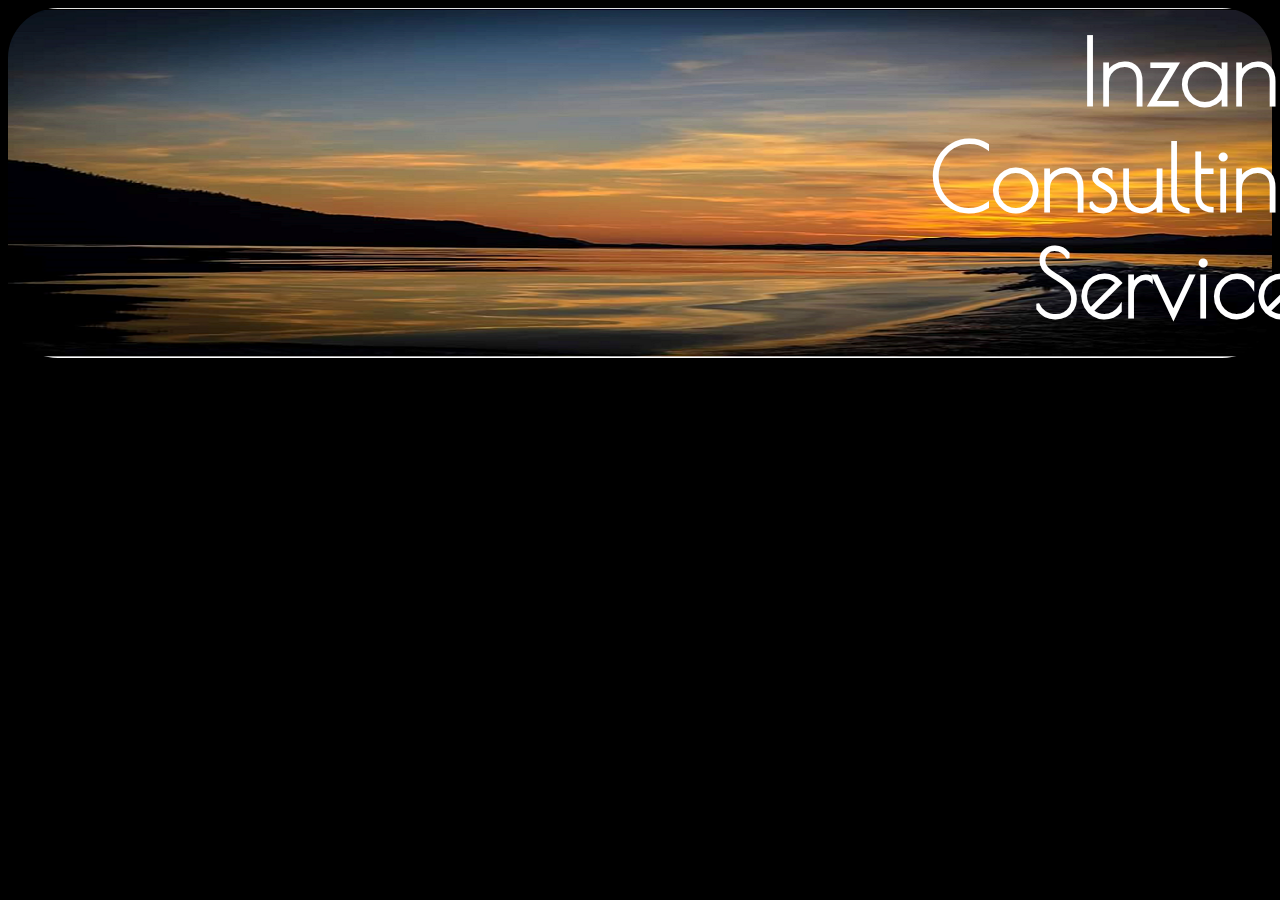
==== about.html @ 9ebead74 "Initial commit" ====
<!DOCTYPE html>
<html lang="en" dir="ltr">
  <head>
    <meta charset="utf-8">
    <title>Inzana Lake Consulting Services - About</title>
    <link rel="stylesheet" href="style.css">
    <link href="https://fonts.googleapis.com/css?family=Poiret+One|Red+Hat+Display&display=swap" rel="stylesheet">
  </head>
  <body>
    <header>
      <div class="banner"> <h1>Inzana Consulting Services</h1></div>
    </header>
    <!--  -->
  </body>
</html>
---- style.css ----
*{
  color: #ffffff;
 /* border: 5px solid black; */
}
html{
  scroll-behavior: smooth;
}
body{
  background-color: #000000;
  /* background-image: url(folk-pattern-black.png); */
  background-repeat: repeat;
}
header{}
h1{
  font-family: 'Poiret One', cursive;
  font-size: 90px;
  margin: 10px 922px;
  text-align: right;
  float: left;
}
.banner{
  height: 350px;
  background-image: url(images/lake.png);
  background-size: cover;
  background-position: center;
  border-radius: 50px;
}
.container{
  max-width: 1000px;
  margin: 0 auto;
}
.container1{
  max-width: 1000px;
  margin: 0 auto;
  font-family: 'Red Hat Display', sans-serif;
  font-size: 34px;
  text-align: center;
  /* transition: width 4s;
  transition-timing-function: ease-in-out;
  transition-delay: 1s;*/
}
section{
  margin:10px;
  padding:10px;
}
nav{
  font-family: 'Red Hat Display', sans-serif;
  margin: 48px auto;
}
ul{
  font-size: 19px;
  list-style-type: none;
  margin: 0;
  padding: 1px;
}
li{
  float: left;
  text-decoration: none;
}
li a:hover{
  /* background-color: #ffffff;*/
  font-size: 23px;
  background-color: #000000;
  font-family: 'Red Hat Display', sans-serif;
  /* color:#000000; */
  /* border-style: groove 3px; */
   border-radius: 50px
}
nav a{
  margin: 100px;
  padding: 20px;
  text-decoration: none;
}
footer{
  font-family: 'Red Hat Display', sans-serif;
  color: #ffffff;
  text-align: center;
}
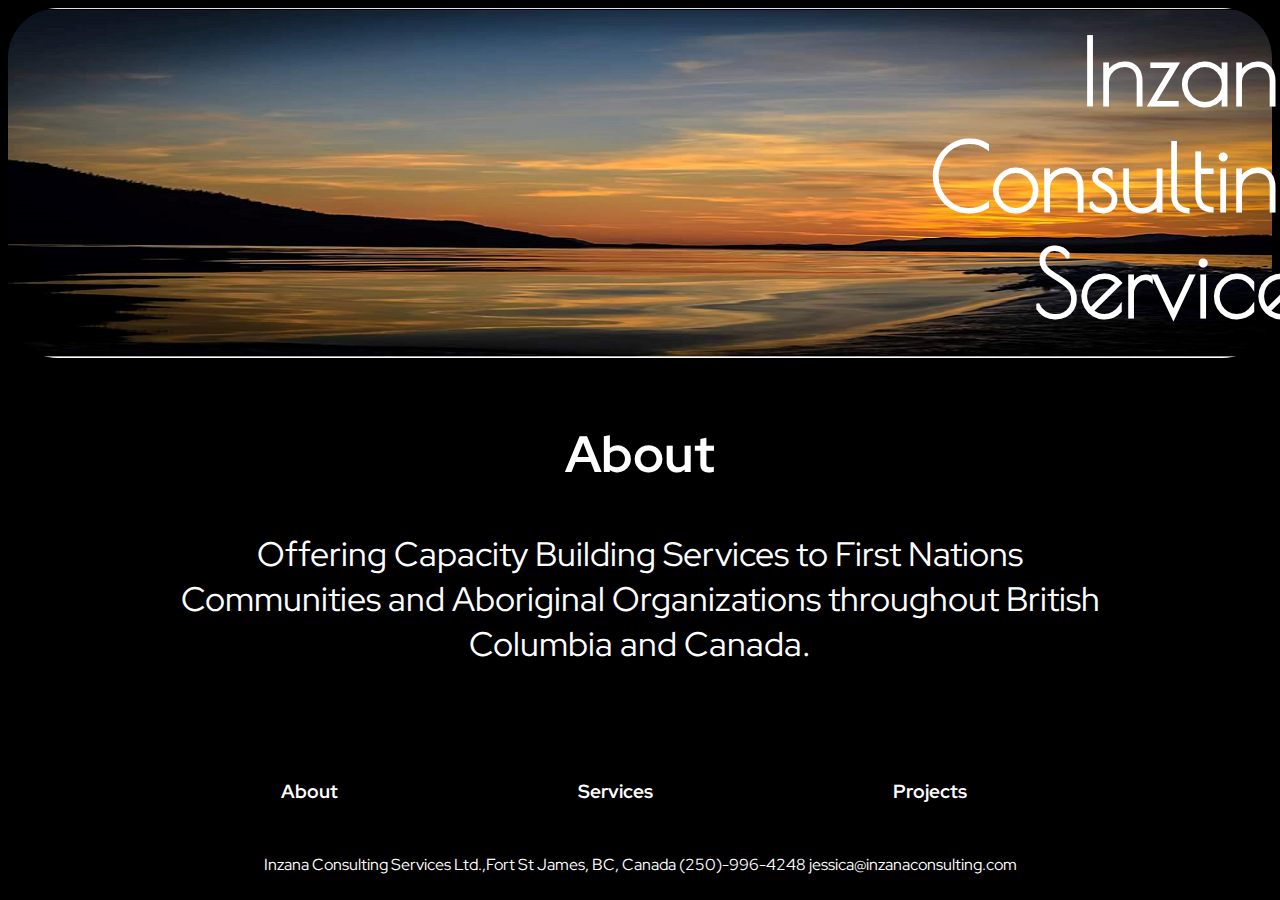
==== commit f6810deb: "Content Input" ====
--- a/about.html
+++ b/about.html
@@ -11,5 +11,30 @@
       <div class="banner"> <h1>Inzana Consulting Services</h1></div>
     </header>
     <!--  -->
+    <div class="container1">
+      <section>
+        <h2>About</h2>
+        <p>Offering Capacity Building Services to First Nations Communities and Aboriginal Organizations throughout British Columbia and Canada.</p>
+        <p>
+
+        </p>
+      </section>
+    </div>
+    <div class="container">
+      <section>
+        <nav>
+        <ul>
+          <li><a href="about.html"><strong>About</strong></a></li>
+          <li><a href="services.html"><strong>Services</strong></a></li>
+          <li><a href="projects.html"><strong>Projects</strong></a></li>
+        </ul>
+        </nav>
+      </section>
+    </div>
+    <footer>
+      <!-- Consider a Land Acknowledgement? -->
+      <p>Inzana Consulting Services Ltd.,Fort St James, BC, Canada (250)-996-4248 jessica@inzanaconsulting.com
+      </P>
+    </footer>
   </body>
 </html>
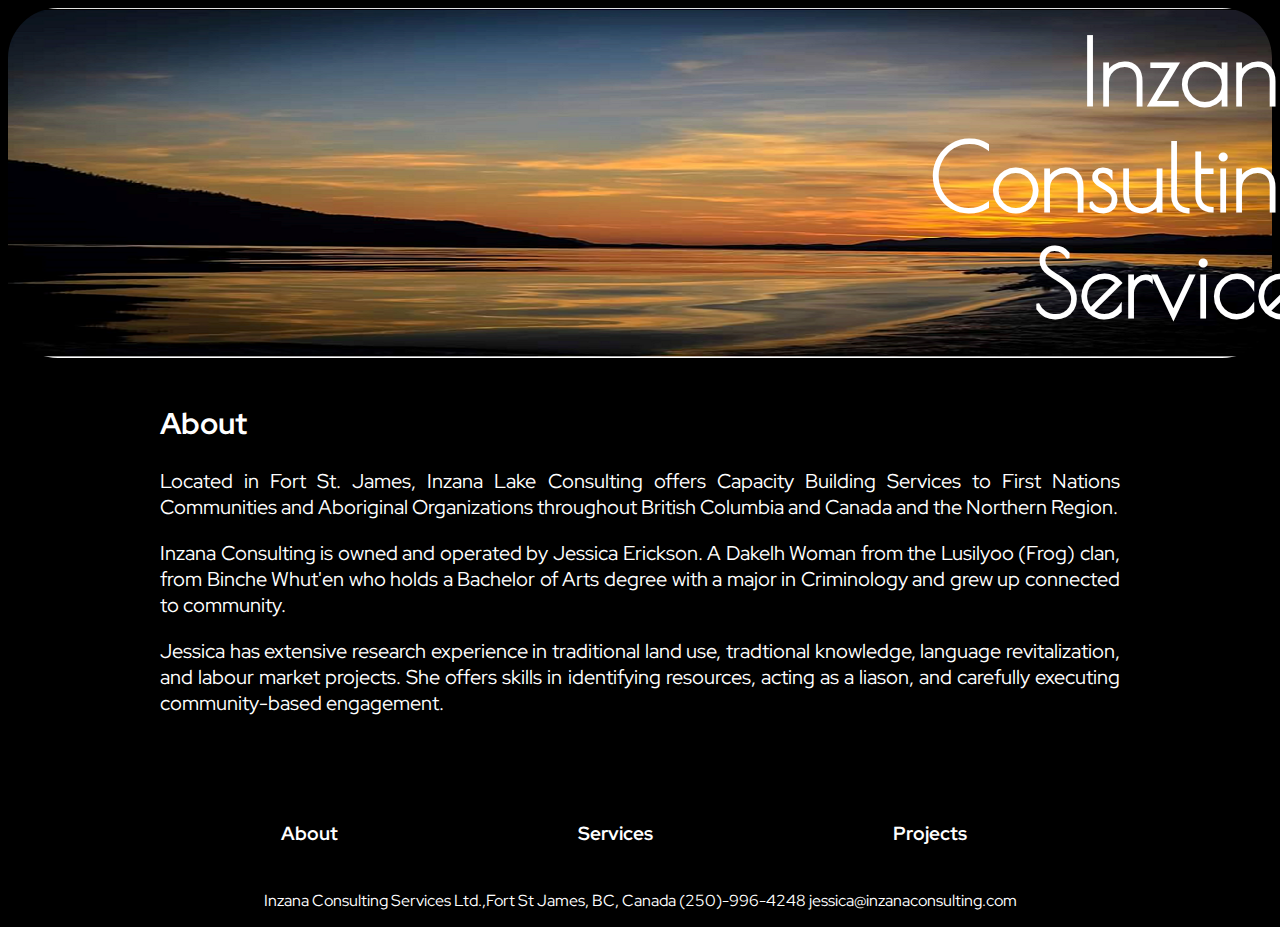
==== commit 18afa718: "Input Content" ====
--- a/about.html
+++ b/about.html
@@ -8,15 +8,20 @@
   </head>
   <body>
     <header>
-      <div class="banner"> <h1>Inzana Consulting Services</h1></div>
+      <div class="banner">
+        <a href="index.html">
+          <h1>Inzana Consulting Services</h1>
+        </a>
+      </div>
     </header>
     <!--  -->
-    <div class="container1">
+    <div class="container2">
       <section>
         <h2>About</h2>
-        <p>Offering Capacity Building Services to First Nations Communities and Aboriginal Organizations throughout British Columbia and Canada.</p>
-        <p>
-
+        <p>Located in Fort St. James, Inzana Lake Consulting offers Capacity Building Services to First Nations Communities and Aboriginal Organizations throughout British Columbia and Canada and the Northern Region.</p>
+        <p>Inzana Consulting is owned and operated by Jessica Erickson. A Dakelh Woman from the Lusilyoo (Frog) clan, from Binche Whut'en who holds a Bachelor of Arts degree with a major in Criminology and grew up connected to community.
+        </p>
+        <p>Jessica has extensive research experience in traditional land use, tradtional knowledge, language revitalization, and labour market projects. She offers skills in identifying resources, acting as a liason, and carefully executing community-based engagement.
         </p>
       </section>
     </div>
--- a/style.css
+++ b/style.css
@@ -39,6 +39,13 @@
   transition-timing-function: ease-in-out;
   transition-delay: 1s;*/
 }
+.container2{
+  max-width: 1000px;
+  margin: 0 auto;
+  font-family: 'Red Hat Display', sans-serif;
+  font-size: 20px;
+  text-align: justify;
+}
 section{
   margin:10px;
   padding:10px;
@@ -47,6 +54,11 @@
   font-family: 'Red Hat Display', sans-serif;
   margin: 48px auto;
 }
+.float-image{
+  float: top;
+  margin-right: 25px;
+  margin-bottom: 25px;
+}
 ul{
   font-size: 19px;
   list-style-type: none;
@@ -54,6 +66,9 @@
   padding: 1px;
 }
 li{
+  line-height:2;
+}
+nav ul li{
   float: left;
   text-decoration: none;
 }
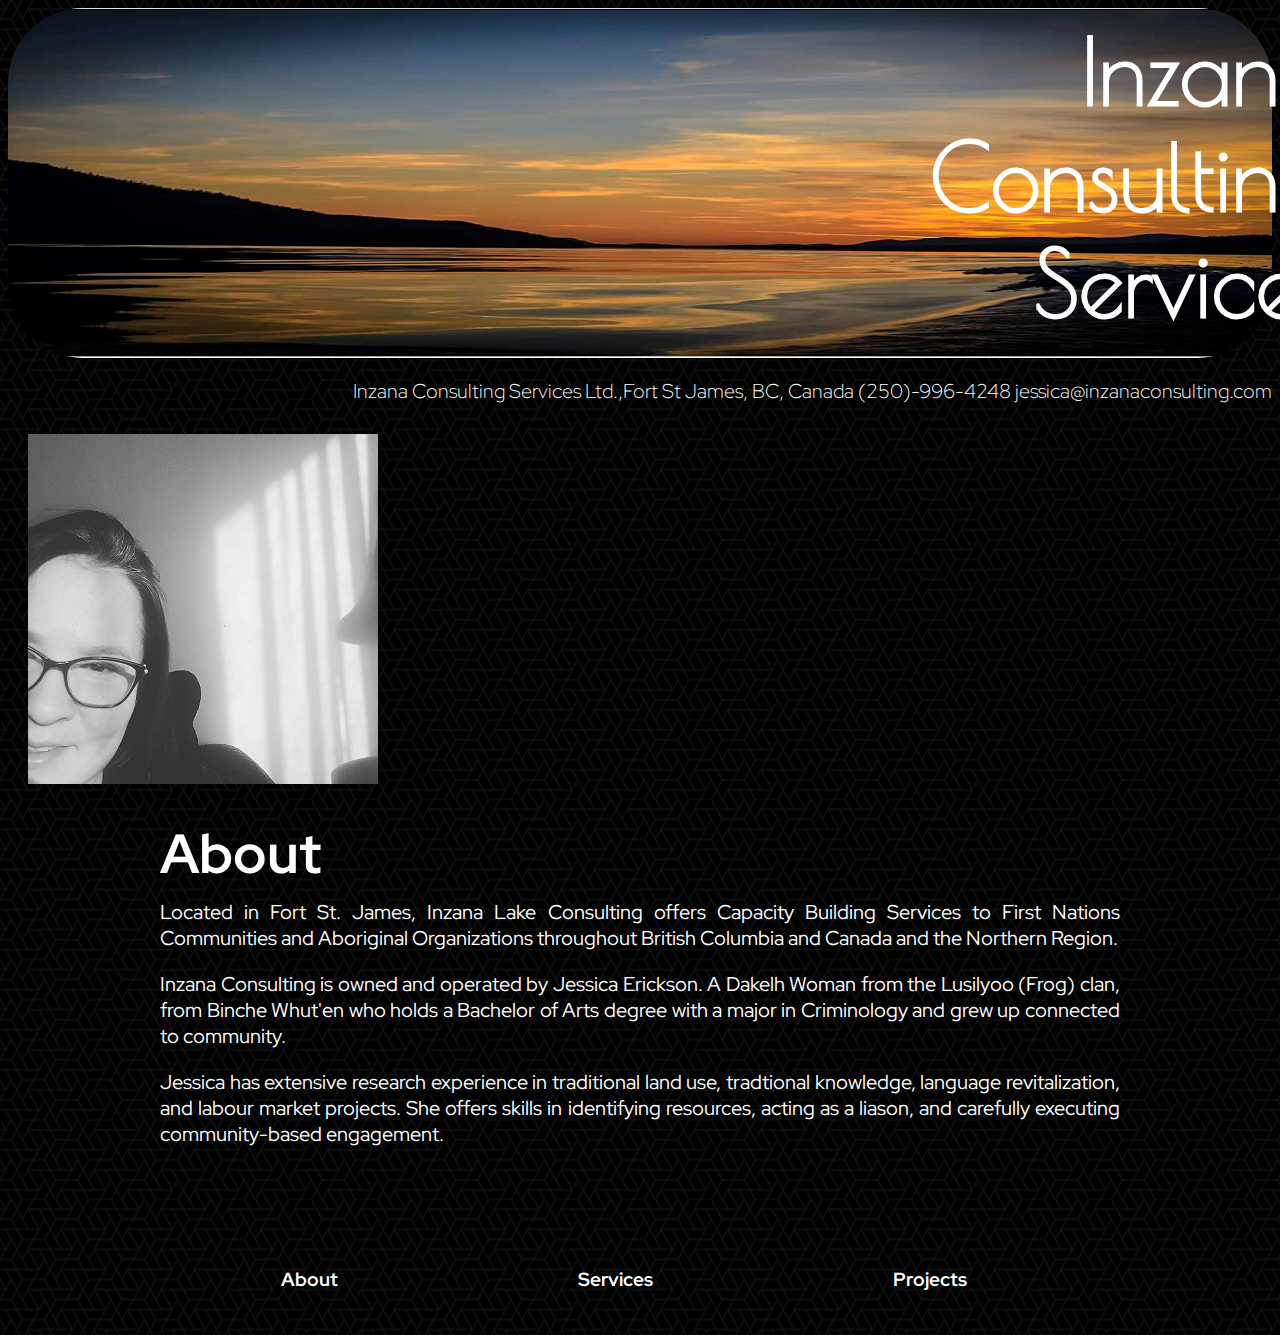
==== commit 815283bc: "Inut Content and Images" ====
--- a/about.html
+++ b/about.html
@@ -14,7 +14,15 @@
         </a>
       </div>
     </header>
+    <h3>
+      <p>Inzana Consulting Services Ltd.,Fort St James, BC, Canada (250)-996-4248 jessica@inzanaconsulting.com
+      </p>
+    </h3>
     <!--  -->
+    <section class:"flex">
+    <div>
+      <img src="images/profile.jpg" alt="Jessica" width:"250px">
+    </div>
     <div class="container2">
       <section>
         <h2>About</h2>
@@ -25,6 +33,8 @@
         </p>
       </section>
     </div>
+  </section>
+    <!-- add images here!! -->
     <div class="container">
       <section>
         <nav>
@@ -37,9 +47,6 @@
       </section>
     </div>
     <footer>
-      <!-- Consider a Land Acknowledgement? -->
-      <p>Inzana Consulting Services Ltd.,Fort St James, BC, Canada (250)-996-4248 jessica@inzanaconsulting.com
-      </P>
     </footer>
   </body>
 </html>
--- a/style.css
+++ b/style.css
@@ -6,9 +6,9 @@
   scroll-behavior: smooth;
 }
 body{
-  background-color: #000000;
-  /* background-image: url(folk-pattern-black.png); */
-  background-repeat: repeat;
+  /* background-color: #000000; */
+  background-image: url(images/what-the-hex-dark.png);
+  /* background-repeat: repeat; */
 }
 header{}
 h1{
@@ -18,12 +18,23 @@
   text-align: right;
   float: left;
 }
+h2{
+  font-size: 55px;
+  line-height:0;
+}
+h3{
+  font-family: 'Red Hat Display', sans-serif;
+  color: #ffffff;
+  text-align: right;
+  font-size: 20px;
+  font-weight: lighter;
+}
 .banner{
   height: 350px;
   background-image: url(images/lake.png);
   background-size: cover;
   background-position: center;
-  border-radius: 50px;
+  border-radius: 75px;
 }
 .container{
   max-width: 1000px;
@@ -35,9 +46,6 @@
   font-family: 'Red Hat Display', sans-serif;
   font-size: 34px;
   text-align: center;
-  /* transition: width 4s;
-  transition-timing-function: ease-in-out;
-  transition-delay: 1s;*/
 }
 .container2{
   max-width: 1000px;
@@ -46,6 +54,21 @@
   font-size: 20px;
   text-align: justify;
 }
+.animation{
+  animation: top-to-bottom 4s ease;
+}
+@keyframes top-to-bottom{
+  from{
+    margin-top: -100%;
+  }
+  to{
+    margin-bottom: 0;
+  }
+}
+.flex{
+  display: flex;
+}
+
 section{
   margin:10px;
   padding:10px;
@@ -66,7 +89,7 @@
   padding: 1px;
 }
 li{
-  line-height:2;
+  line-height:1.5;
 }
 nav ul li{
   float: left;
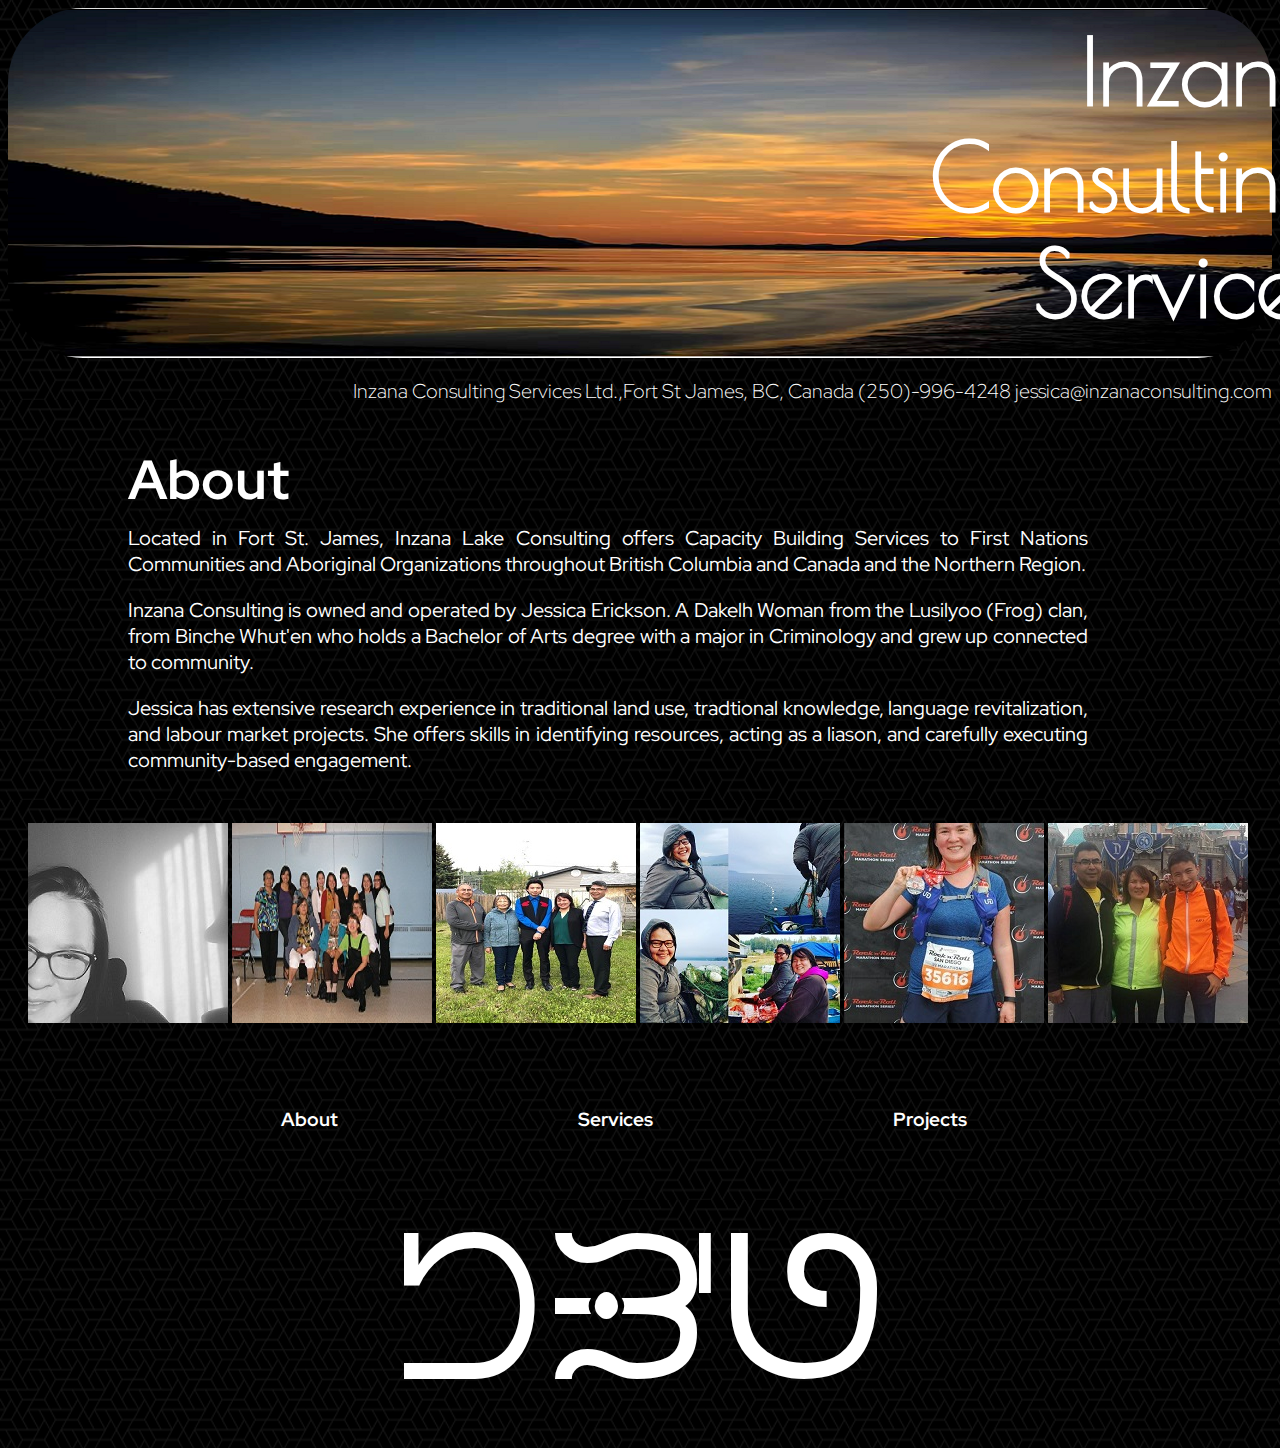
==== commit 41d5a69d: "added images to about page" ====
--- a/about.html
+++ b/about.html
@@ -19,10 +19,7 @@
       </p>
     </h3>
     <!--  -->
-    <section class:"flex">
-    <div>
-      <img src="images/profile.jpg" alt="Jessica" width:"250px">
-    </div>
+
     <div class="container2">
       <section>
         <h2>About</h2>
@@ -34,7 +31,16 @@
       </section>
     </div>
   </section>
-    <!-- add images here!! -->
+  <section class:"flex">
+    <div class="images">
+      <img src="images/profile.jpg" alt="Jessica" width:"200px">
+      <img src="images/matriarch.jpg" alt="family" width:"215px">
+      <img src="images/jared.jpg" alt="jared" width:"200px">
+      <img src="images/sister.jpg" alt="sister" width:"215px">
+      <img src="images/running.jpg" alt=running width:"200px">
+      <img src="images/travel.jpg" alt=travel width:"215px">
+    </div>
+  </section>
     <div class="container">
       <section>
         <nav>
@@ -47,6 +53,9 @@
       </section>
     </div>
     <footer>
+      <div class="footer">
+       ᘤᙒᑊᘎ
+     </div>
     </footer>
   </body>
 </html>
--- a/style.css
+++ b/style.css
@@ -49,7 +49,7 @@
 }
 .container2{
   max-width: 1000px;
-  margin: 0 auto;
+  margin: 0px 150px 0px 100px;
   font-family: 'Red Hat Display', sans-serif;
   font-size: 20px;
   text-align: justify;
@@ -67,6 +67,10 @@
 }
 .flex{
   display: flex;
+}
+.images{
+  margin:10px 0px 0px 1000px
+  border-radius: 75px;
 }
 
 section{
@@ -101,8 +105,8 @@
   background-color: #000000;
   font-family: 'Red Hat Display', sans-serif;
   /* color:#000000; */
-  /* border-style: groove 3px; */
-   border-radius: 50px
+  border-style: groove 3px;
+  border-radius: 50px
 }
 nav a{
   margin: 100px;
@@ -114,3 +118,6 @@
   color: #ffffff;
   text-align: center;
 }
+.footer{
+  font-size: 200px
+}
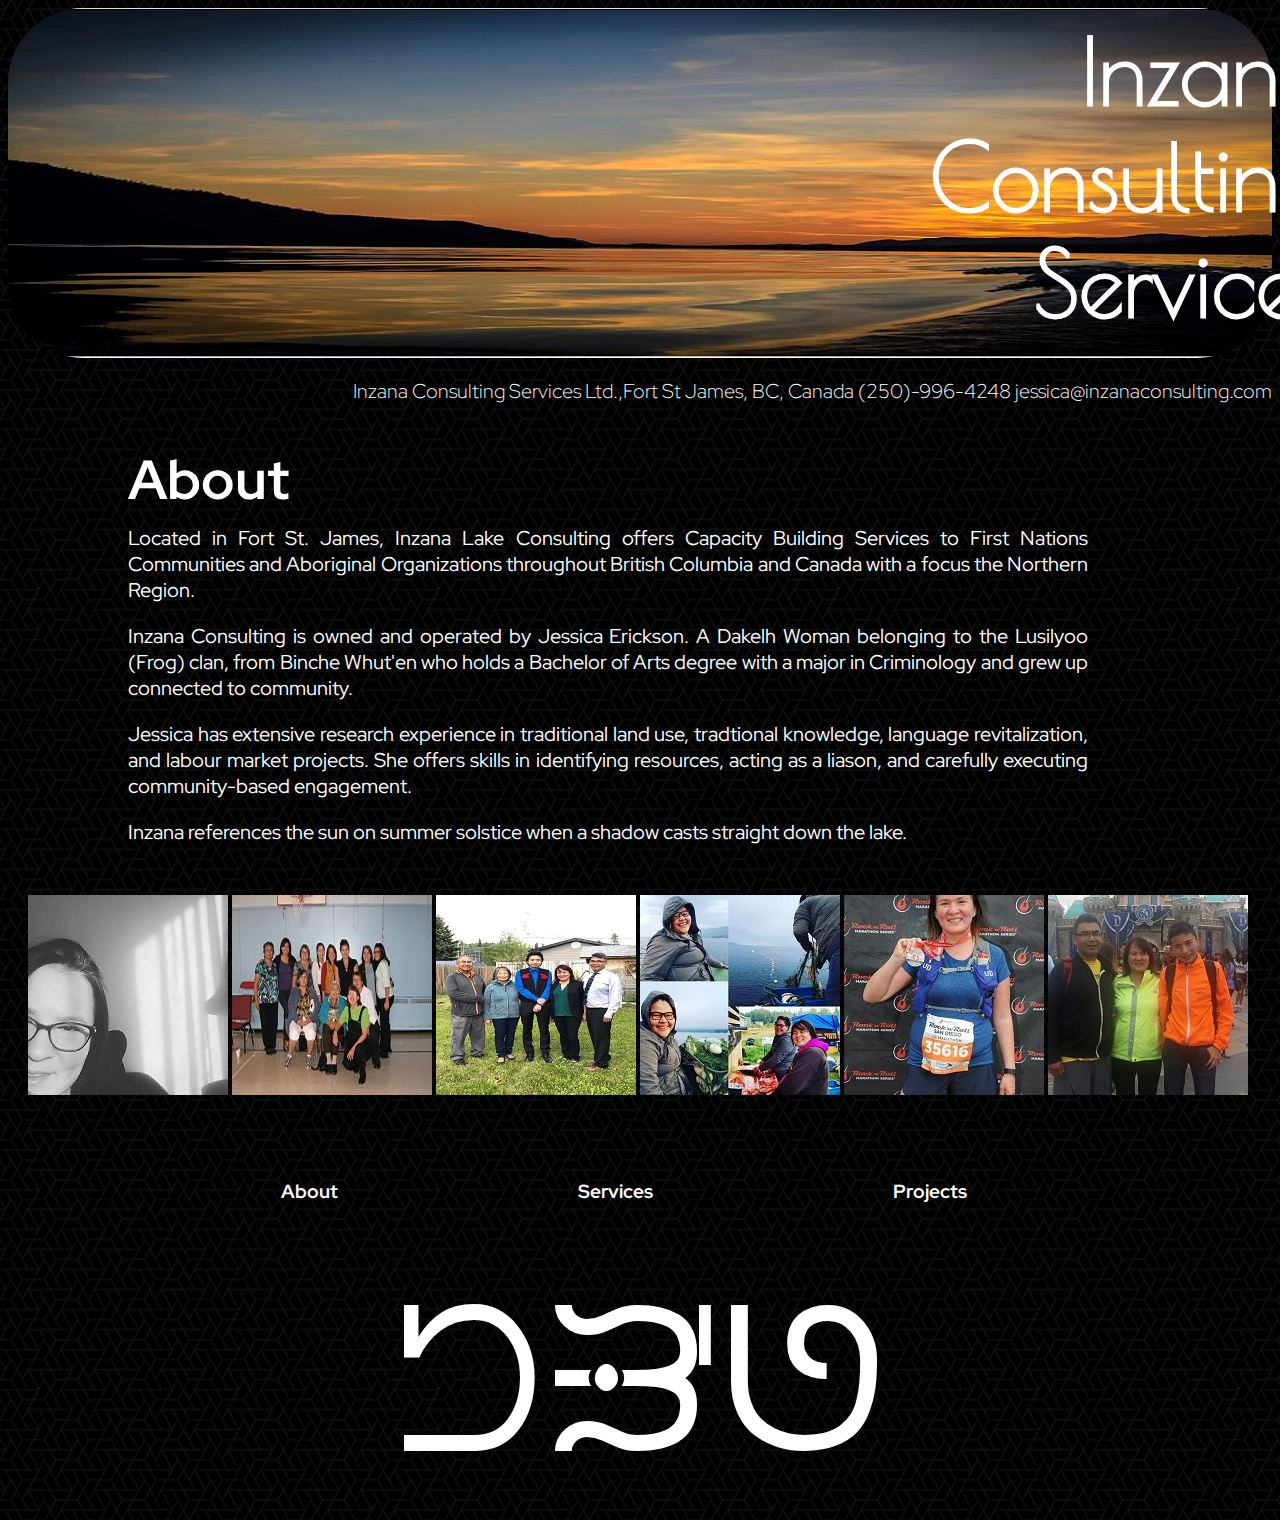
==== commit 04819dcf: "Update about.html" ====
--- a/about.html
+++ b/about.html
@@ -23,10 +23,12 @@
     <div class="container2">
       <section>
         <h2>About</h2>
-        <p>Located in Fort St. James, Inzana Lake Consulting offers Capacity Building Services to First Nations Communities and Aboriginal Organizations throughout British Columbia and Canada and the Northern Region.</p>
-        <p>Inzana Consulting is owned and operated by Jessica Erickson. A Dakelh Woman from the Lusilyoo (Frog) clan, from Binche Whut'en who holds a Bachelor of Arts degree with a major in Criminology and grew up connected to community.
+        <p>Located in Fort St. James, Inzana Lake Consulting offers Capacity Building Services to First Nations Communities and Aboriginal Organizations throughout British Columbia and Canada  with a focus the Northern Region.</p>
+        <p>Inzana Consulting is owned and operated by Jessica Erickson. A Dakelh Woman belonging to the Lusilyoo (Frog) clan, from Binche Whut'en who holds a Bachelor of Arts degree with a major in Criminology and grew up connected to community.
         </p>
         <p>Jessica has extensive research experience in traditional land use, tradtional knowledge, language revitalization, and labour market projects. She offers skills in identifying resources, acting as a liason, and carefully executing community-based engagement.
+        </p>
+        <p>Inzana references the sun on summer solstice when a shadow casts straight down the lake.
         </p>
       </section>
     </div>
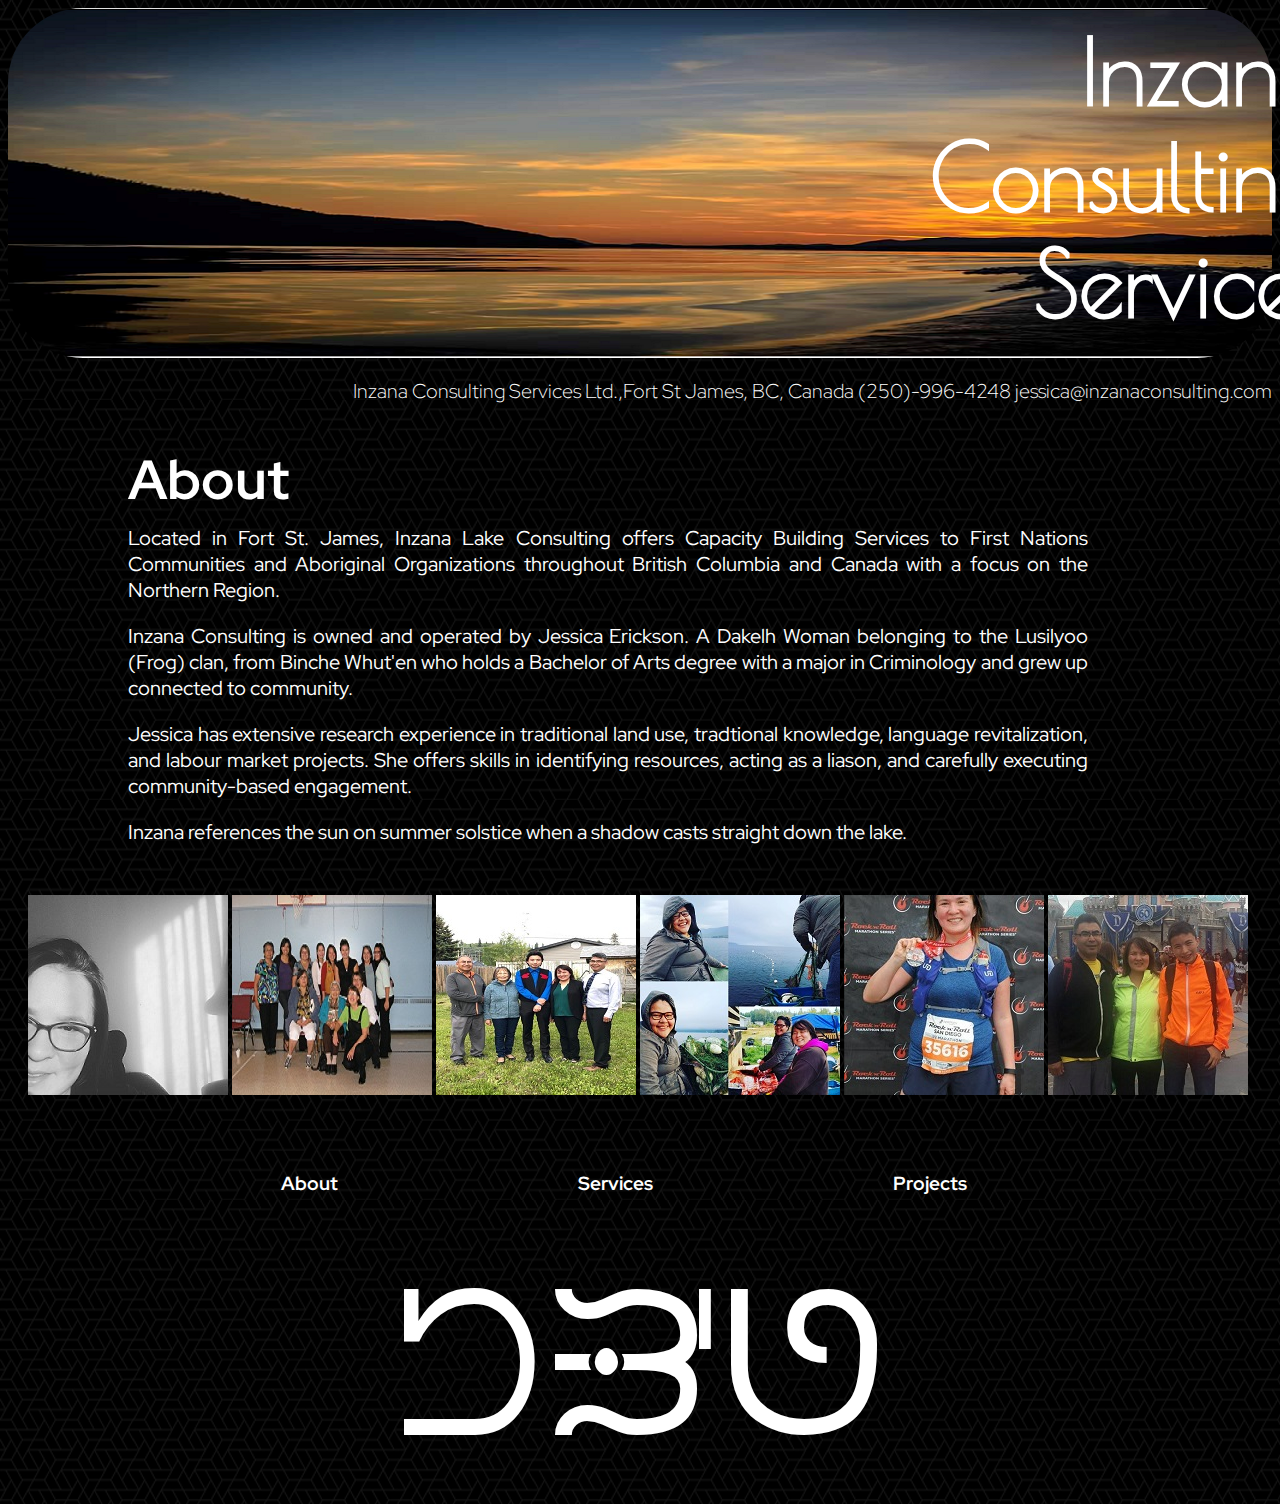
==== commit 461e1e96: "made minor changes for about and home page." ====
--- a/about.html
+++ b/about.html
@@ -23,7 +23,7 @@
     <div class="container2">
       <section>
         <h2>About</h2>
-        <p>Located in Fort St. James, Inzana Lake Consulting offers Capacity Building Services to First Nations Communities and Aboriginal Organizations throughout British Columbia and Canada  with a focus the Northern Region.</p>
+        <p>Located in Fort St. James, Inzana Lake Consulting offers Capacity Building Services to First Nations Communities and Aboriginal Organizations throughout British Columbia and Canada  with a focus on the Northern Region.</p>
         <p>Inzana Consulting is owned and operated by Jessica Erickson. A Dakelh Woman belonging to the Lusilyoo (Frog) clan, from Binche Whut'en who holds a Bachelor of Arts degree with a major in Criminology and grew up connected to community.
         </p>
         <p>Jessica has extensive research experience in traditional land use, tradtional knowledge, language revitalization, and labour market projects. She offers skills in identifying resources, acting as a liason, and carefully executing community-based engagement.
--- a/style.css
+++ b/style.css
@@ -79,7 +79,7 @@
 }
 nav{
   font-family: 'Red Hat Display', sans-serif;
-  margin: 48px auto;
+  margin: 40px auto;
 }
 .float-image{
   float: top;
@@ -105,7 +105,7 @@
   background-color: #000000;
   font-family: 'Red Hat Display', sans-serif;
   /* color:#000000; */
-  border-style: groove 3px;
+  border-style: groove 10px;
   border-radius: 50px
 }
 nav a{
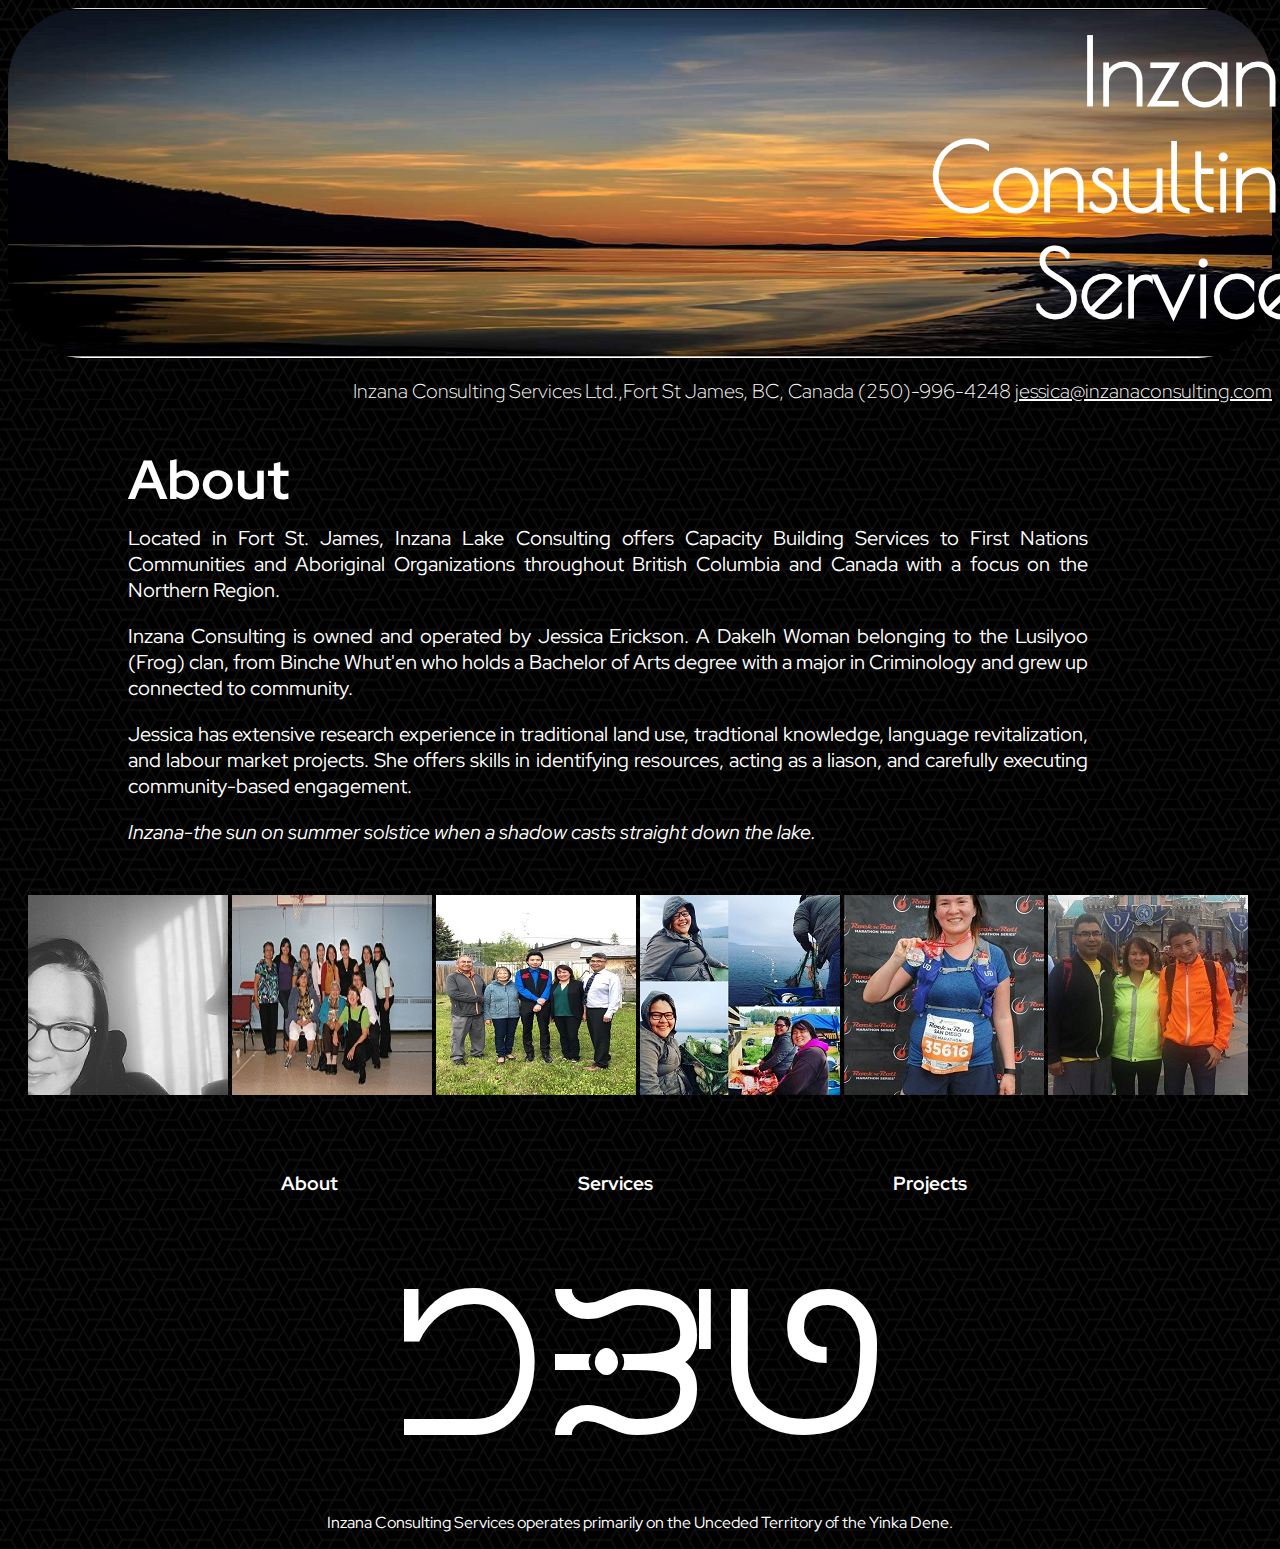
==== commit c9faf87b: "added footer info on each page" ====
--- a/about.html
+++ b/about.html
@@ -15,7 +15,7 @@
       </div>
     </header>
     <h3>
-      <p>Inzana Consulting Services Ltd.,Fort St James, BC, Canada (250)-996-4248 jessica@inzanaconsulting.com
+      <p>Inzana Consulting Services Ltd.,Fort St James, BC, Canada (250)-996-4248 <a class="button" href="mailto:jessica@inzanaconsulting.com">jessica@inzanaconsulting.com</a>
       </p>
     </h3>
     <!--  -->
@@ -28,18 +28,18 @@
         </p>
         <p>Jessica has extensive research experience in traditional land use, tradtional knowledge, language revitalization, and labour market projects. She offers skills in identifying resources, acting as a liason, and carefully executing community-based engagement.
         </p>
-        <p>Inzana references the sun on summer solstice when a shadow casts straight down the lake.
+        <p> <em>Inzana-the sun on summer solstice when a shadow casts straight down the lake.</em>
         </p>
       </section>
     </div>
   </section>
   <section class:"flex">
     <div class="images">
-      <img src="images/profile.jpg" alt="Jessica" width:"200px">
+      <img src="images/profile.jpg" alt="Jessica" width:"215px">
       <img src="images/matriarch.jpg" alt="family" width:"215px">
-      <img src="images/jared.jpg" alt="jared" width:"200px">
+      <img src="images/jared.jpg" alt="jared" width:"215px">
       <img src="images/sister.jpg" alt="sister" width:"215px">
-      <img src="images/running.jpg" alt=running width:"200px">
+      <img src="images/running.jpg" alt=running width:"215px">
       <img src="images/travel.jpg" alt=travel width:"215px">
     </div>
   </section>
@@ -58,6 +58,8 @@
       <div class="footer">
        ᘤᙒᑊᘎ
      </div>
+     <p> Inzana Consulting Services operates primarily on the Unceded Territory of the  Yinka Dene.
+     </p>
     </footer>
   </body>
 </html>
--- a/style.css
+++ b/style.css
@@ -74,7 +74,7 @@
 }
 
 section{
-  margin:10px;
+  margin: 10px;
   padding:10px;
 }
 nav{
